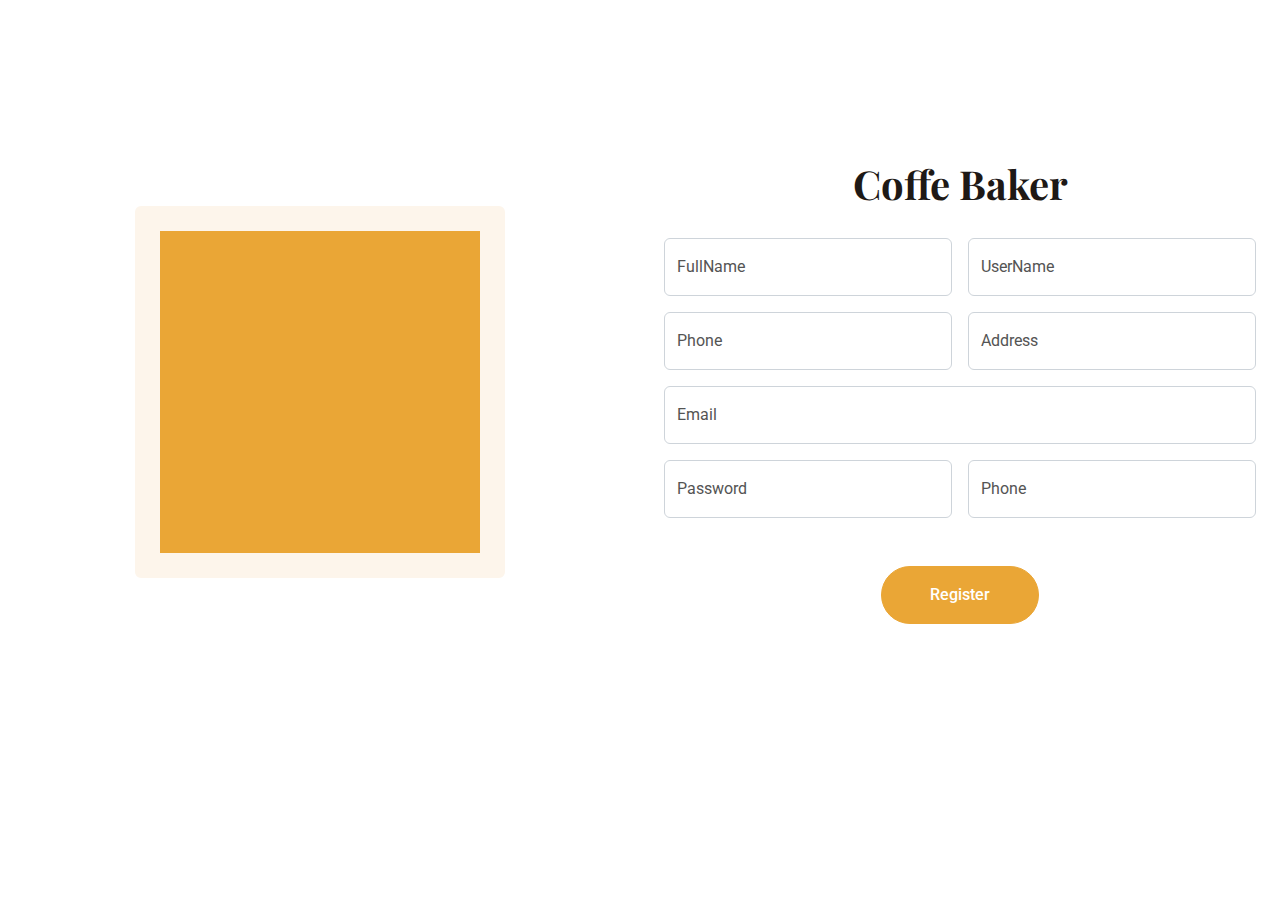
==== login.html @ 3b458cee "Authen" ====
<!DOCTYPE html>
<html lang="en">

<head>
    <meta charset="utf-8">
    <title>Baker - Bakery Website Template</title>
    <meta content="width=device-width, initial-scale=1.0" name="viewport">
    <meta content="" name="keywords">
    <meta content="" name="description">

    <!-- Favicon -->
    <link href="img/favicon.ico" rel="icon">

    <!-- Google Web Fonts -->
    <link rel="preconnect" href="https://fonts.googleapis.com">
    <link rel="preconnect" href="https://fonts.gstatic.com" crossorigin>
    <link href="https://fonts.googleapis.com/css2?family=Roboto:wght@400;500&family=Playfair+Display:wght@600;700&display=swap" rel="stylesheet"> 

    <!-- Icon Font Stylesheet -->
    <link href="https://cdnjs.cloudflare.com/ajax/libs/font-awesome/5.10.0/css/all.min.css" rel="stylesheet">
    <link href="https://cdn.jsdelivr.net/npm/bootstrap-icons@1.4.1/font/bootstrap-icons.css" rel="stylesheet">

    <!-- Libraries Stylesheet -->
    <link href="lib/animate/animate.min.css" rel="stylesheet">
    <link href="lib/owlcarousel/assets/owl.carousel.min.css" rel="stylesheet">

    <!-- Customized Bootstrap Stylesheet -->
    <link href="bootstrap.min.css" rel="stylesheet">

    <!-- Template Stylesheet -->
    <link rel="stylesheet" href="style.css">
</head>

<body class="bo">
    <!-- Spinner Start -->
    <div id="spinner" class="show bg-white position-fixed translate-middle w-100 vh-100 top-50 start-50 d-flex align-items-center justify-content-center">
        <div class="spinner-grow text-primary" role="status"></div>
        
    </div>
    <!-- Spinner End -->



    <!-- Navbar End -->
    <div class="container-xxl py-6">
        <div class="container">
            <div class="row g-5">
                <div class="col-lg-6 wow fadeInUp" data-wow-delay="0.1s">
                    <div class="row img-twice position-relative h-100">
                        <div class="col-6">
                            <img class="img-fluid rounded" src="" alt="">
                        </div>
                        <div class="col-6 align-self-end">
                            <img class="img-fluid rounded" src="" alt="">
                        </div>
                    </div>
                </div>
                <div class="col-lg-6 wow fadeInUp" data-wow-delay="0.5s">
                    <div class="h-100">
                        <a href="index.html" class="navbar-brand ms-4 ms-lg-0">
                            <h1 class=" m-0 text-center">Coffe Baker</h1>
                        </a>
                        <form>
                            <div class="row g-3">
                                <div class="col-md-6">
                                    <div class="gradient-border" id="box"></div>
                                    <div class="form-floating">
                                        <input type="text" class="form-control text-primary" id="name" placeholder="Your Name">
                                        <label for="name">FullName</label>
                                    </div>
                                </div>
                                <div class="col-md-6">
                                    <div class="gradient-border" id="box"></div>
                                    <div class="form-floating">
                                        <input type="text" class="form-control text-primary" id="name" placeholder="Your Name">
                                        <label for="name">UserName</label>
                                    </div>
                                </div>
                                <div class="col-md-6">
                                    <div class="gradient-border" id="box"></div>
                                    <div class="form-floating">
                                        <input type="text" class="form-control text-primary" id="name" placeholder="Your Name">
                                        <label for="name">Phone</label>
                                    </div>
                                </div>
                                <div class="col-md-6">
                                    <div class="gradient-border" id="box"></div>
                                    <div class="form-floating">
                                        <input type="email" class="form-control" id="email" placeholder="Your Email">
                                        <label for="email">Address</label>
                                    </div>
                                </div>
                                <div class="col-12">
                                    <div class="gradient-border" id="box"></div>
                                    <div class="form-floating">
                                        <input type="text" class="form-control" id="subject" placeholder="Subject">
                                        <label for="subject">Email<label>
                                    </div>
                                </div>
                                <div class="col-md-6">
                                    <div class="gradient-border" id="box"></div>
                                    <div class="form-floating">
                                        <input type="text" class="form-control text-primary" id="name" placeholder="Your Name">
                                        <label for="name">Password</label>
                                    </div>
                                </div>
                                <div class="col-md-6">
                                    <div class="gradient-border" id="box"></div>
                                    <div class="form-floating">
                                        <input type="text" class="form-control text-primary" id="name" placeholder="Your Name">
                                        <label for="name">Phone</label>
                                    </div>
                                </div>
                                <div class="col-12 text-center">
                                    <div class="gradient-border" id="box"></div>
                                    <button class="btn btn-primary rounded-pill py-3 px-5" type="submit">Register</button>
                                </div>
                            </div>
                        </form>
                        </div>
                        
                    </div>
            </div>
        </div>
    </div>
    
    


    <!-- JavaScript Libraries -->
    <script src="https://code.jquery.com/jquery-3.4.1.min.js"></script>
    <script src="https://cdn.jsdelivr.net/npm/bootstrap@5.0.0/dist/js/bootstrap.bundle.min.js"></script>
    <script src="lib/wow/wow.min.js"></script>
    <script src="lib/easing/easing.min.js"></script>
    <script src="lib/waypoints/waypoints.min.js"></script>
    <script src="lib/counterup/counterup.min.js"></script>
    <script src="lib/owlcarousel/owl.carousel.min.js"></script>

    <!-- Template Javascript -->
    <script src="main.js"></script>
</body>

</html>
---- style.css ----
/********** Template CSS **********/
:root {
    --primary: #eaa636;
    --secondary: #545454;
    --light: #fdf5eb;
    --dark: #1e1916;
  }
  
  h4,
  h5,
  h6,
  .h4,
  .h5,
  .h6 {
    font-weight: 600 !important;
  }
  
  .py-6 {
    padding-top: 10rem;
    padding-bottom: 6rem;
  }
  
  .my-6 {
    margin-top: 6rem;
    margin-bottom: 6rem;
  }
  
  .back-to-top {
    position: fixed;
    display: none;
    right: 30px;
    bottom: 30px;
    z-index: 99;
  }
  
  /*** Spinner ***/
  #spinner {
    opacity: 0;
    visibility: hidden;
    transition: opacity 0.5s ease-out, visibility 0s linear 0.5s;
    z-index: 99999;
  }
  
  #spinner.show {
    transition: opacity 0.5s ease-out, visibility 0s linear 0s;
    visibility: visible;
    opacity: 1;
  }
  
  /*** Button ***/
  .btn {
    font-weight: 500;
    transition: 0.5s;
  }
  
  .btn.btn-primary {
    color: #ffffff;
  }
  
  .btn-square {
    width: 38px;
    height: 38px;
  }
  
  .btn-sm-square {
    width: 32px;
    height: 32px;
  }
  
  .btn-lg-square {
    width: 48px;
    height: 48px;
  }
  
  .btn-square,
  .btn-sm-square,
  .btn-lg-square {
    padding: 0;
    display: flex;
    align-items: center;
    justify-content: center;
    font-weight: normal;
  }
  
  /*** Navbar ***/
  .navbar .dropdown-toggle::after {
    border: none;
    content: "\f107";
    font-family: "Font Awesome 5 Free";
    font-weight: 900;
    vertical-align: middle;
    margin-left: 8px;
  }
  
  .navbar .navbar-nav .nav-link {
    padding: 35px 15px;
    color: var(--light);
    outline: none;
  }
  
  .navbar .navbar-nav .nav-link:hover,
  .navbar .navbar-nav .nav-link.active {
    color: var(--primary);
  }
  
  .navbar.fixed-top {
    transition: 0.5s;
  }
  
  @media (max-width: 991.98px) {
    .navbar .navbar-nav {
      margin-top: 10px;
      border-top: 1px solid rgba(255, 255, 255, 0.3);
      background: var(--dark);
    }
  
    .navbar .navbar-nav .nav-link {
      padding: 10px 0;
    }
  }
  
  @media (min-width: 992px) {
    .navbar .nav-item .dropdown-menu {
      display: block;
      visibility: hidden;
      top: 100%;
      transform: rotateX(-75deg);
      transform-origin: 0% 0%;
      transition: 0.5s;
      opacity: 0;
    }
  
    .navbar .nav-item:hover .dropdown-menu {
      transform: rotateX(0deg);
      visibility: visible;
      transition: 0.5s;
      opacity: 1;
    }
  }
  
  /*** Header ***/
  .header-carousel .owl-carousel-inner {
    position: absolute;
    width: 100%;
    height: 100%;
    top: 0;
    left: 0;
    display: flex;
    align-items: center;
    background: rgba(0, 0, 0, 0.5);
  }
  
  @media (max-width: 768px) {
    .header-carousel .owl-carousel-item {
      position: relative;
      min-height: 600px;
    }
  
    .header-carousel .owl-carousel-item img {
      position: absolute;
      width: 100%;
      height: 100%;
      object-fit: cover;
    }
  
    .header-carousel .owl-carousel-item p {
      font-size: 16px !important;
    }
  }
  
  .header-carousel .owl-nav {
    position: relative;
    width: 80px;
    height: 80px;
    margin: -40px auto 0 auto;
    display: flex;
    justify-content: center;
    align-items: center;
  }
  
  .header-carousel .owl-nav::before {
    position: absolute;
    content: "";
    width: 100%;
    height: 100%;
    top: 0;
    left: 0;
    background: #ffffff;
    transform: rotate(45deg);
  }
  
  .header-carousel .owl-nav .owl-prev,
  .header-carousel .owl-nav .owl-next {
    position: relative;
    font-size: 40px;
    color: var(--primary);
    transition: 0.5s;
    z-index: 1;
  }
  
  .header-carousel .owl-nav .owl-prev:hover,
  .header-carousel .owl-nav .owl-next:hover {
    color: var(--dark);
  }
  
  .page-header {
    margin-bottom: 6rem;
    background: linear-gradient(rgba(0, 0, 0, 0.5), rgba(0, 0, 0, 0.5)),
      url(../img/carousel-1.jpg) center center no-repeat;
    background-size: cover;
  }
  
  .breadcrumb-item + .breadcrumb-item::before {
    color: var(--light);
  }
  
  /*** Facts ***/
  .fact-item {
    transition: 0.5s;
  }
  
  .fact-item:hover {
    margin-top: -10px;
    background: #ffffff !important;
    box-shadow: 0 0 45px rgba(0, 0, 0, 0.07);
  }
  
  /*** About ***/
  .img-twice::before {
    position: absolute;
    content: "";
    width: 60%;
    height: 80%;
    top: 10%;
    left: 20%;
    background: var(--primary);
    border: 25px solid var(--light);
    border-radius: 6px;
    z-index: -1;
  }
  
  /*** Product ***/
  .product-item {
    transition: 0.5s;
  }
  
  .product-item:hover {
    background: var(--primary) !important;
  }
  
  .product-item:hover * {
    color: var(--light);
  }
  
  .product-item:hover .border-primary {
    border-color: var(--light) !important;
  }
  
  .product-item .product-overlay {
    position: absolute;
    width: 100%;
    height: 0;
    top: 0;
    left: 0;
    display: flex;
    align-items: center;
    justify-content: center;
    background: rgba(0, 0, 0, 0.5);
    overflow: hidden;
    opacity: 0;
    transition: 0.5s;
  }
  
  .product-item:hover .product-overlay {
    height: 100%;
    opacity: 1;
  }
  
  /*** Team ***/
  .team-item .team-text {
    position: relative;
    height: 100px;
    overflow: hidden;
  }
  
  .team-item .team-title {
    position: absolute;
    width: 100%;
    height: 100%;
    top: 0;
    left: 0;
    display: flex;
    flex-direction: column;
    align-items: center;
    justify-content: center;
    background: var(--light);
    transition: 0.5s;
  }
  
  .team-item:hover .team-title {
    top: -100px;
  }
  
  .team-item .team-social {
    position: absolute;
    width: 100%;
    height: 100%;
    top: 100px;
    left: 0;
    display: flex;
    align-items: center;
    justify-content: center;
    background: var(--primary);
    transition: 0.5s;
  }
  
  .team-item .team-social .btn {
    margin: 0 3px;
  }
  
  .team-item:hover .team-social {
    top: 0;
  }
  
  /*** Testimonial ***/
  .testimonial-carousel .owl-item .testimonial-item img {
    width: 60px;
    height: 60px;
  }
  
  .testimonial-carousel .owl-item .testimonial-item,
  .testimonial-carousel .owl-item .testimonial-item * {
    transition: 0.5s;
  }
  
  .testimonial-carousel .owl-item.center .testimonial-item {
    background: var(--primary) !important;
  }
  
  .testimonial-carousel .owl-item.center .testimonial-item * {
    color: #ffffff !important;
  }
  
  .testimonial-carousel .owl-nav {
    margin-top: 30px;
    display: flex;
    justify-content: center;
  }
  
  .testimonial-carousel .owl-nav .owl-prev,
  .testimonial-carousel .owl-nav .owl-next {
    margin: 0 12px;
    width: 50px;
    height: 50px;
    display: flex;
    align-items: center;
    justify-content: center;
    border-radius: 50px;
    font-size: 22px;
    color: var(--light);
    background: var(--primary);
    transition: 0.5s;
  }
  
  .testimonial-carousel .owl-nav .owl-prev:hover,
  .testimonial-carousel .owl-nav .owl-next:hover {
    color: var(--primary);
    background: var(--dark);
  }
  
  /*** Footer ***/
  .footer .btn.btn-link {
    display: block;
    margin-bottom: 5px;
    padding: 0;
    text-align: left;
    color: var(--light);
    font-weight: normal;
    text-transform: capitalize;
    transition: 0.3s;
  }
  
  .footer .btn.btn-link::before {
    position: relative;
    content: "\f105";
    font-family: "Font Awesome 5 Free";
    font-weight: 900;
    color: var(--light);
    margin-right: 10px;
  }
  
  .footer .btn.btn-link:hover {
    color: var(--primary);
    letter-spacing: 1px;
    box-shadow: none;
  }
  
  .copyright {
    background: #111111;
  }
  
  .copyright a {
    color: var(--primary);
  }
  
  .copyright a:hover {
    color: var(--light);
  }
  .mot1{
      color: #eaa636;
  }
  
  .row.g-5 {
    border: none;
}
@media (min-width: 1400px){}
.container, .container-sm, .container-md, .container-lg, .container-xl, .container-xxl {
    max-width: 1450px;
}
.row.g-5 {
  padding-bottom: 60px;
  
}
.col-6.align-self-end {
  margin-top: 50px;
}
.col-12.text-center {
  margin-top: 3rem;
}
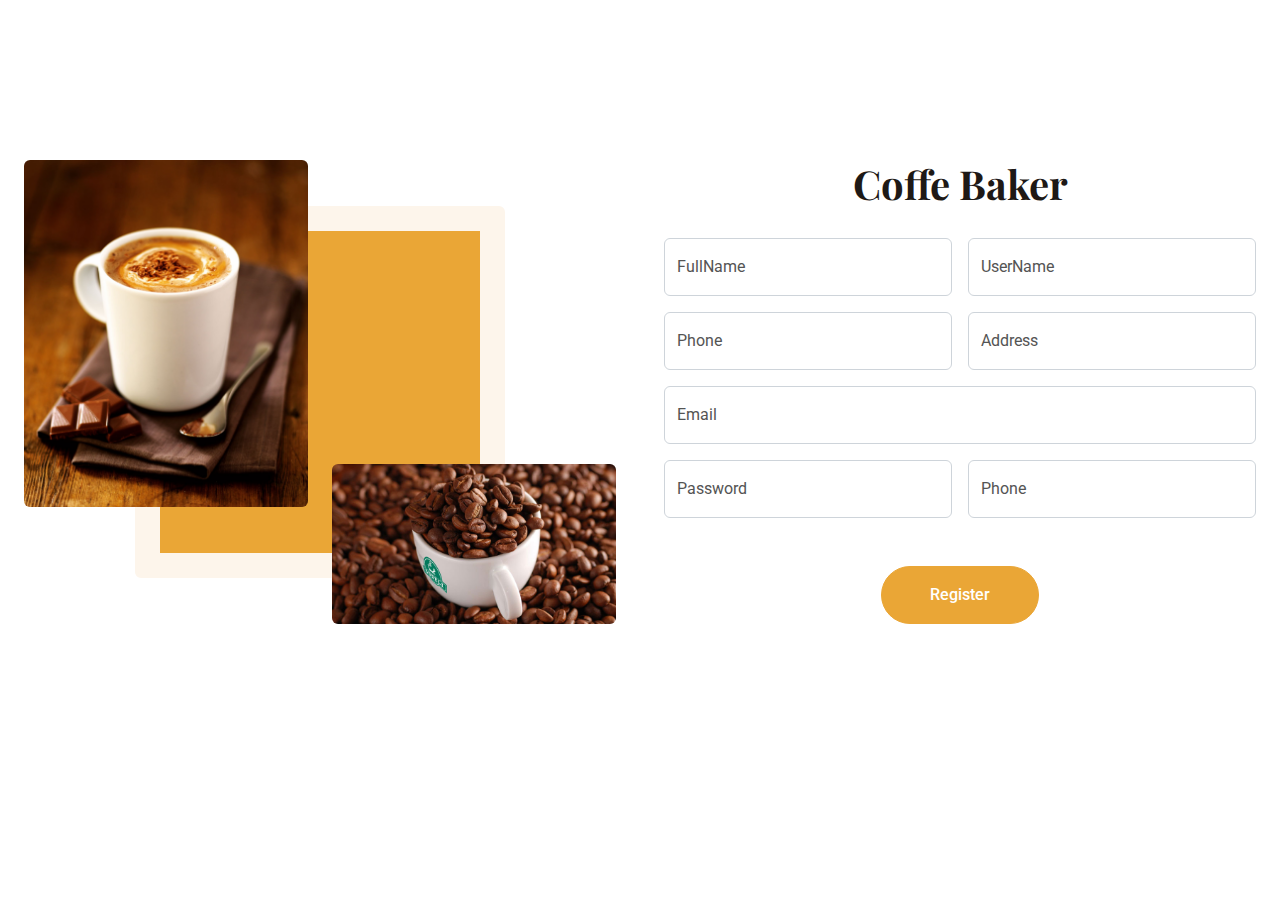
==== commit d73662e8: "NEW" ====
--- a/login.html
+++ b/login.html
@@ -48,10 +48,10 @@
                 <div class="col-lg-6 wow fadeInUp" data-wow-delay="0.1s">
                     <div class="row img-twice position-relative h-100">
                         <div class="col-6">
-                            <img class="img-fluid rounded" src="" alt="">
+                            <img class="img-fluid rounded" src="img\anh-ly-ca-phe-dep-2.jpg" alt="">
                         </div>
                         <div class="col-6 align-self-end">
-                            <img class="img-fluid rounded" src="" alt="">
+                            <img class="img-fluid rounded" src="img\cac-loai-hat-cafe-noi-tieng-4_800x450.jpg" alt="">
                         </div>
                     </div>
                 </div>
--- a/style.css
+++ b/style.css
@@ -275,6 +275,19 @@
     height: 100%;
     opacity: 1;
   }
+  .row.g-5 {
+    padding-bottom: 60px;
+    
+  }
+  .col-6.align-self-end {
+    margin-top: 50px;
+  }
+  .col-12.text-center {
+    margin-top: 3rem;
+  }
+  .col-lg-4.fadeInUp.wow {
+    margin-left: 100px;
+}
   
   /*** Team ***/
   .team-item .team-text {
@@ -417,14 +430,5 @@
 .container, .container-sm, .container-md, .container-lg, .container-xl, .container-xxl {
     max-width: 1450px;
 }
-.row.g-5 {
-  padding-bottom: 60px;
-  
-}
-.col-6.align-self-end {
-  margin-top: 50px;
-}
-.col-12.text-center {
-  margin-top: 3rem;
-}
 
+
